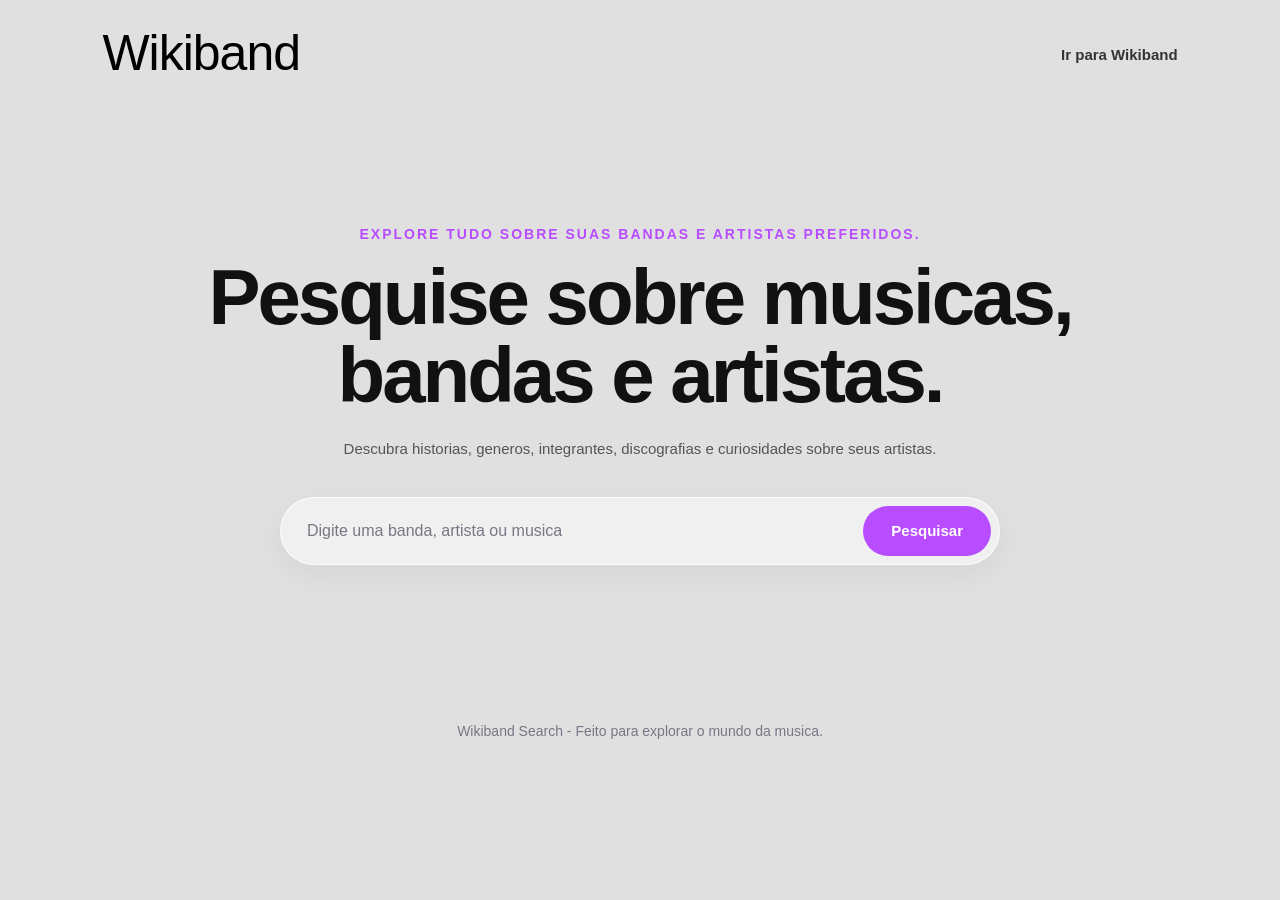
==== index.html @ 718841b2 "wikiband search" ====
<!DOCTYPE html>
<html lang="pt-BR">
<head>
    <meta charset="UTF-8">
    <meta name="viewport" content="width=device-width, initial-scale=1.0">
    <title>Wikiband Search</title>
    <link rel="stylesheet" href="style.css?v=1.0">
</head>

<body>
    <header class="header">
        <div class="logo">
            <span>Wikiband</span>

            <div class="dynamic-word-wrapper">
                <strong class="pulverize-word">Search</strong>
                <strong class="pulverize-word">Bands</strong>
                <strong class="pulverize-word">Albums</strong>
                <strong class="pulverize-word">Musics</strong>
                <strong class="pulverize-word">Artists</strong>
            </div>
        </div>

        <nav class="nav">
            <a href="https://wikiband.vercel.app/">Ir para Wikiband</a>
        </nav>
    </header>

    <main class="main">
        <section class="hero">
            <p class="eyebrow">Explore tudo sobre suas bandas e artistas preferidos.</p>

            <h1>Pesquise sobre musicas, bandas e artistas.</h1>

            <p class="hero-text">
                Descubra historias, generos, integrantes, discografias e curiosidades sobre seus artistas.
            </p>

            <div class="search-box">
                <input type="text" id="searchInput" placeholder="Digite uma banda, artista ou musica">

                <button id="SearchButton">
                    Pesquisar
                </button>
            </div>
        </section>
    </main>

    <footer class="footer">
        <p>Wikiband Search - Feito para explorar o mundo da musica.</p>
    </footer>

    <script src="script.js"></script>
</body>
</html>
---- style.css ----
* {
    margin: 0;
    padding: 0;
    box-sizing: border-box;
}

body {
    font-family: Arial, Helvetica, sans-serif;
    background-color: #e0e0e0;
    color: #111111;
    min-height: 100vh;
    overflow-x: hidden;
}

.header {
    width: 100%;
    padding: 24px 8%;
    display: flex;
    align-items: center;
    justify-content: space-between;
}

.logo {
    font-size: 50px;
    letter-spacing: -1px;
    display: flex;
    gap: 10px;
    text-decoration: none;
}

.logo span {
    color: black;
}

.dynamic-word-wrapper {
    position: relative;
    display: inline-block;
    min-width: 180px;
    height: 1.2em;
    color: #ff5722;
}

.pulverize-word {
    position: absolute;
    left: 0;
    top: 0;
    opacity: 0;
    animation: pulverizeRight 15s cubic-bezier(0.4, 0, 0.2, 1) infinite;
}

.pulverize-word:nth-child(1) {
    animation-delay: 0s;
}

.pulverize-word:nth-child(2) {
    animation-delay: 3s;
}

.pulverize-word:nth-child(3) {
    animation-delay: 6s;
}

.pulverize-word:nth-child(4) {
    animation-delay: 9s;
}

.pulverize-word:nth-child(5) {
    animation-delay: 12s;
}

@keyframes pulverizeRight {
    0% {
        opacity: 0;
        transform: translateX(-30px);
        filter: blur(10px);
    }

    5% {
        opacity: 1;
        transform: translateX(0);
        filter: blur(0);
    }

    15% {
        opacity: 1;
        transform: translateX(0);
        filter: blur(0);
    }

    20% {
        opacity: 0;
        transform: translateX(50px) scale(1.15);
        filter: blur(15px);
    }

    100% {
        opacity: 0;
    }
}

.nav {
    display: flex;
    gap: 15px;
    align-items: center;
}

.nav a {
    color: #333;
    text-decoration: none;
    font-size: 15px;
    transition: 0.2s;
    font-weight: bold;
}

.nav a:hover {
    color: #b84cff;
}

.main {
    width: 100%;
    padding: 48px 8%;
}

.hero {
    max-width: 900px;
    margin: 70px auto 80px;
    text-align: center;
}

.eyebrow {
    color: #b84cff;
    font-size: 14px;
    text-transform: uppercase;
    letter-spacing: 2px;
    margin-bottom: 16px;
    font-weight: bold;
}

.hero h1 {
    font-size: clamp(42px, 7vw, 78px);
    line-height: 1;
    letter-spacing: -3px;
    margin-bottom: 24px;
    color: #111111;
}

.hero-text {
    max-width: 680px;
    margin: 0 auto 36px;
    color: #555555;
    font-size: 15px;
    line-height: 1.5;
}

.search-box {
    max-width: 720px;
    margin: 0 auto;
    display: flex;
    gap: 12px;
    padding: 8px;
    background: rgba(255, 255, 255, 0.5);
    border: 1px solid rgba(255, 255, 255, 0.8);
    border-radius: 50px;
    backdrop-filter: blur(12px);
    box-shadow: 0 10px 30px rgba(0,0,0,0.05);
}

.search-box input {
    flex: 1;
    border: none;
    outline: none;
    background: transparent;
    color: #111111;
    font-size: 16px;
    padding: 16px 18px;
}

.search-box input::placeholder {
    color: #777785;
}

.search-box button {
    border: none;
    background: #b84cff;
    color: #ffffff;
    padding: 0 28px;
    border-radius: 40px;
    font-size: 15px;
    font-weight: 700;
    cursor: pointer;
    transition: 0.2s;
}

.search-box button:hover {
    background: #a33ae6;
}

.footer {
    padding: 30px 8%;
    text-align: center;
    color: #777785;
    font-size: 14px;
}

.result-header {
    border-bottom: 1px solid rgba(0,0,0,0.08);
}

.result-logo {
    font-size: 42px;
}

.result-logo strong {
    color: #ff5722;
}

.top-search-box {
    width: 38%;
    min-width: 280px;
    display: flex;
    background: rgba(255,255,255,0.6);
    border: 1px solid rgba(255,255,255,0.9);
    border-radius: 40px;
    overflow: hidden;
}

.top-search-box input {
    flex: 1;
    border: none;
    outline: none;
    background: transparent;
    padding: 13px 18px;
    color: #111111;
}

.top-search-box button {
    border: none;
    background: #b84cff;
    color: #ffffff;
    padding: 0 20px;
    font-weight: bold;
    cursor: pointer;
}

.artist-result-container {
    max-width: 1180px;
    margin: 0 auto;
}

.empty-message {
    color: #666666;
    text-align: center;
    font-style: italic;
}

.artist-page {
    width: 100%;
    display: grid;
    grid-template-columns: 1fr 320px;
    gap: 28px;
    align-items: start;
    background: rgba(255,255,255,0.45);
    border: 1px solid rgba(255,255,255,0.8);
    border-radius: 24px;
    padding: 28px;
    backdrop-filter: blur(10px);
}

.artist-content {
    text-align: left;
}

.article-top {
    margin-bottom: 22px;
}

.article-label {
    color: #b84cff;
    font-size: 13px;
    text-transform: uppercase;
    letter-spacing: 2px;
    font-weight: bold;
    margin-bottom: 10px;
}

.article-top h1 {
    font-size: clamp(38px, 6vw, 68px);
    color: #111111;
    letter-spacing: -2px;
    margin-bottom: 10px;
}

.article-subtitle {
    color: #666666;
    font-size: 16px;
}

.article-tabs {
    display: flex;
    gap: 10px;
    margin-bottom: 24px;
    flex-wrap: wrap;
}

.article-tabs button {
    border: none;
    background: rgba(255, 255, 255, 0.6);
    padding: 10px 16px;
    border-radius: 30px;
    cursor: pointer;
    font-weight: bold;
    color: #333333;
}

.article-tabs button.active {
    background: #b84cff;
    color: #ffffff;
}

.article-text {
    color: #333333;
    font-size: 16px;
    line-height: 1.7;
    margin-bottom: 28px;
}

.article-section {
    margin-top: 28px;
}

.article-section h2 {
    font-size: 26px;
    margin-bottom: 14px;
    color: #111111;
}

.article-section p {
    color: #333333;
    font-size: 16px;
    line-height: 1.7;
}

.data-grid {
    display: grid;
    grid-template-columns: repeat(2, 1fr);
    gap: 14px;
}

.data-grid div {
    background: rgba(255,255,255,0.55);
    border: 1px solid rgba(255,255,255,0.8);
    border-radius: 16px;
    padding: 16px;
}

.data-grid strong {
    display: block;
    font-size: 13px;
    color: #777785;
    margin-bottom: 6px;
}

.data-grid span {
    color: #111111;
    font-weight: bold;
    word-break: break-word;
}

.wikiband-action {
    margin-top: 30px;
}

.wikiband-action a {
    display: inline-block;
    background: #b84cff;
    color: #ffffff;
    padding: 14px 22px;
    border-radius: 40px;
    text-decoration: none;
    font-weight: bold;
    transition: 0.2s;
}

.wikiband-action a:hover {
    background: #a33ae6;
    transform: translateY(-1px);
}

.artist-card {
    background: rgba(255, 255, 255, 0.65);
    border: 1px solid rgba(255, 255, 255, 0.9);
    border-radius: 22px;
    padding: 18px;
    text-align: center;
    box-shadow: 0 10px 30px rgba(0,0,0,0.06);
    position: sticky;
    top: 24px;
}

.artist-card h3 {
    font-size: 22px;
    margin-bottom: 14px;
    color: #111111;
}

.artist-card img {
    width: 100%;
    border-radius: 16px;
    margin-bottom: 16px;
}

.no-image {
    width: 100%;
    height: 220px;
    border-radius: 16px;
    background: rgba(0,0,0,0.08);
    display: flex;
    align-items: center;
    justify-content: center;
    color: #666666;
    margin-bottom: 16px;
}

.info-list {
    text-align: left;
}

.info-list p {
    color: #333333;
    font-size: 14px;
    margin-bottom: 10px;
}

@media (max-width: 950px) {
    .header {
        flex-direction: column;
        gap: 18px;
    }

    .top-search-box {
        width: 100%;
    }

    .artist-page {
        grid-template-columns: 1fr;
    }

    .artist-card {
        position: static;
    }
}

@media (max-width: 700px) {
    .logo {
        font-size: 38px;
    }

    .main {
        padding: 35px 5%;
    }

    .hero h1 {
        letter-spacing: -1.5px;
    }

    .search-box {
        flex-direction: column;
        border-radius: 24px;
    }

    .search-box button {
        padding: 16px;
    }

    .data-grid {
        grid-template-columns: 1fr;
    }
}
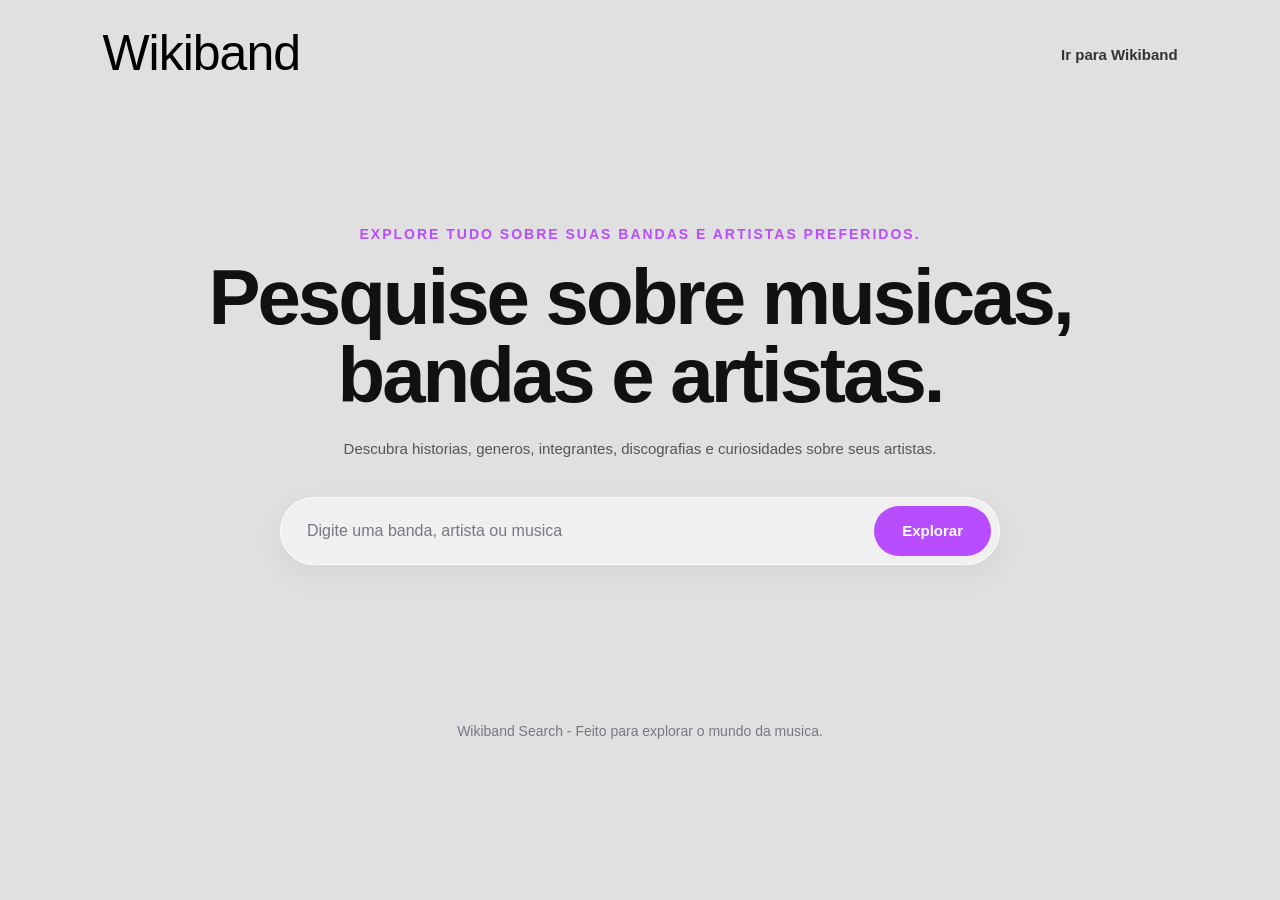
==== commit beb97633: "uma palavrinha" ====
--- a/index.html
+++ b/index.html
@@ -40,7 +40,7 @@
                 <input type="text" id="searchInput" placeholder="Digite uma banda, artista ou musica">
 
                 <button id="SearchButton">
-                    Pesquisar
+                    Explorar
                 </button>
             </div>
         </section>
